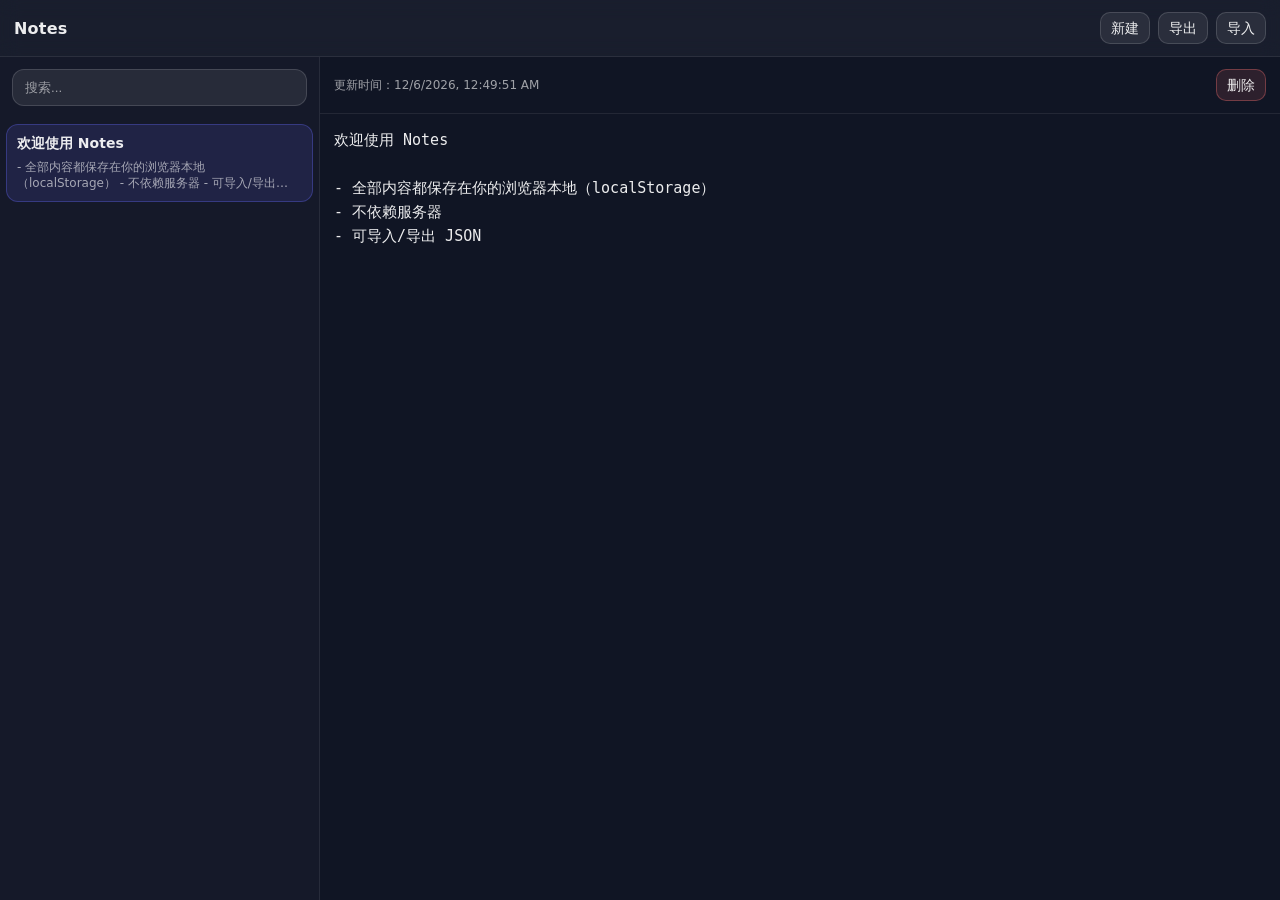
==== site/index.html @ 4919edec "chore: GitHub Pages compatible (remove backend sync)" ====
<!doctype html>
<html lang="zh-CN">
  <head>
    <meta charset="UTF-8" />
    <meta name="viewport" content="width=device-width, initial-scale=1.0" />
    <title>Notes</title>
    <meta name="theme-color" content="#0b1020" />
    <link rel="manifest" href="./manifest.webmanifest" />
    <link rel="icon" href="./icon.svg" type="image/svg+xml" />
    <link rel="stylesheet" href="./style.css" />
  </head>
  <body>
    <div class="app">
      <header class="topbar">
        <div class="brand">Notes</div>
        <div class="actions">
          <button id="newNoteBtn" type="button">新建</button>
          <button id="exportBtn" type="button">导出</button>
          <label class="import">
            导入
            <input id="importInput" type="file" accept="application/json" />
          </label>
        </div>
      </header>

      <main class="layout">
        <aside class="sidebar">
          <div class="search">
            <input id="searchInput" type="search" placeholder="搜索..." autocomplete="off" />
          </div>
          <div id="notesList" class="list" role="list"></div>
        </aside>

        <section class="editor">
          <div class="editorHeader">
            <div class="meta">
              <div id="updatedAt" class="updatedAt"></div>
            </div>
            <div class="editorActions">
              <button id="deleteBtn" type="button" class="danger">删除</button>
            </div>
          </div>

          <textarea
            id="contentInput"
            class="content"
            placeholder="写点什么..."
            spellcheck="false"
          ></textarea>
        </section>
      </main>
    </div>

    <script src="./app.js"></script>
  </body>
</html>
---- site/style.css ----
* {
  box-sizing: border-box;
}

html,
body {
  height: 100%;
}

body {
  margin: 0;
  font-family: ui-sans-serif, system-ui, -apple-system, Segoe UI, Roboto, Arial, "Noto Sans", "PingFang SC",
    "Hiragino Sans GB", "Microsoft YaHei", sans-serif;
  color: #111827;
  background: #0b1020;
}

.app {
  min-height: 100%;
  display: flex;
  flex-direction: column;
}

.topbar {
  display: flex;
  align-items: center;
  justify-content: space-between;
  padding: 12px 14px;
  background: rgba(255, 255, 255, 0.06);
  border-bottom: 1px solid rgba(255, 255, 255, 0.08);
  backdrop-filter: blur(10px);
}

.brand {
  font-weight: 700;
  letter-spacing: 0.2px;
  color: rgba(255, 255, 255, 0.92);
}

.actions {
  display: flex;
  gap: 8px;
  align-items: center;
}

button,
.import {
  appearance: none;
  border: 1px solid rgba(255, 255, 255, 0.14);
  background: rgba(255, 255, 255, 0.08);
  color: rgba(255, 255, 255, 0.92);
  padding: 8px 10px;
  border-radius: 10px;
  cursor: pointer;
  font-size: 14px;
  line-height: 1;
}

button:hover,
.import:hover {
  background: rgba(255, 255, 255, 0.12);
}

button:active,
.import:active {
  transform: translateY(1px);
}

button.danger {
  border-color: rgba(248, 113, 113, 0.35);
  background: rgba(248, 113, 113, 0.12);
}

.import input {
  display: none;
}

.layout {
  flex: 1;
  min-height: 0;
  display: grid;
  grid-template-columns: 320px 1fr;
}

.sidebar {
  border-right: 1px solid rgba(255, 255, 255, 0.08);
  background: rgba(255, 255, 255, 0.04);
  min-height: 0;
  display: flex;
  flex-direction: column;
}

.search {
  padding: 12px;
}

.search input {
  width: 100%;
  border: 1px solid rgba(255, 255, 255, 0.14);
  background: rgba(255, 255, 255, 0.08);
  color: rgba(255, 255, 255, 0.92);
  padding: 10px 12px;
  border-radius: 12px;
  outline: none;
}

.search input::placeholder {
  color: rgba(255, 255, 255, 0.55);
}

.list {
  overflow: auto;
  padding: 6px;
}

.noteItem {
  display: flex;
  flex-direction: column;
  gap: 6px;
  padding: 10px 10px;
  border-radius: 12px;
  cursor: pointer;
  border: 1px solid transparent;
}

.noteItem:hover {
  background: rgba(255, 255, 255, 0.06);
}

.noteItem.active {
  background: rgba(99, 102, 241, 0.14);
  border-color: rgba(99, 102, 241, 0.35);
}

.noteTitle {
  font-weight: 650;
  color: rgba(255, 255, 255, 0.92);
  font-size: 14px;
}

.notePreview {
  color: rgba(255, 255, 255, 0.6);
  font-size: 12px;
  line-height: 1.35;
  display: -webkit-box;
  -webkit-line-clamp: 2;
  -webkit-box-orient: vertical;
  overflow: hidden;
}

.editor {
  min-height: 0;
  display: flex;
  flex-direction: column;
  background: rgba(255, 255, 255, 0.02);
}

.editorHeader {
  display: flex;
  align-items: center;
  justify-content: space-between;
  padding: 12px 14px;
  border-bottom: 1px solid rgba(255, 255, 255, 0.08);
}

.updatedAt {
  color: rgba(255, 255, 255, 0.6);
  font-size: 12px;
}

.content {
  flex: 1;
  min-height: 0;
  width: 100%;
  border: none;
  outline: none;
  resize: none;
  padding: 14px;
  background: transparent;
  color: rgba(255, 255, 255, 0.92);
  font-size: 15px;
  line-height: 1.6;
}

.content::placeholder {
  color: rgba(255, 255, 255, 0.45);
}

@media (max-width: 900px) {
  .layout {
    grid-template-columns: 1fr;
  }
  .sidebar {
    border-right: none;
    border-bottom: 1px solid rgba(255, 255, 255, 0.08);
  }
}
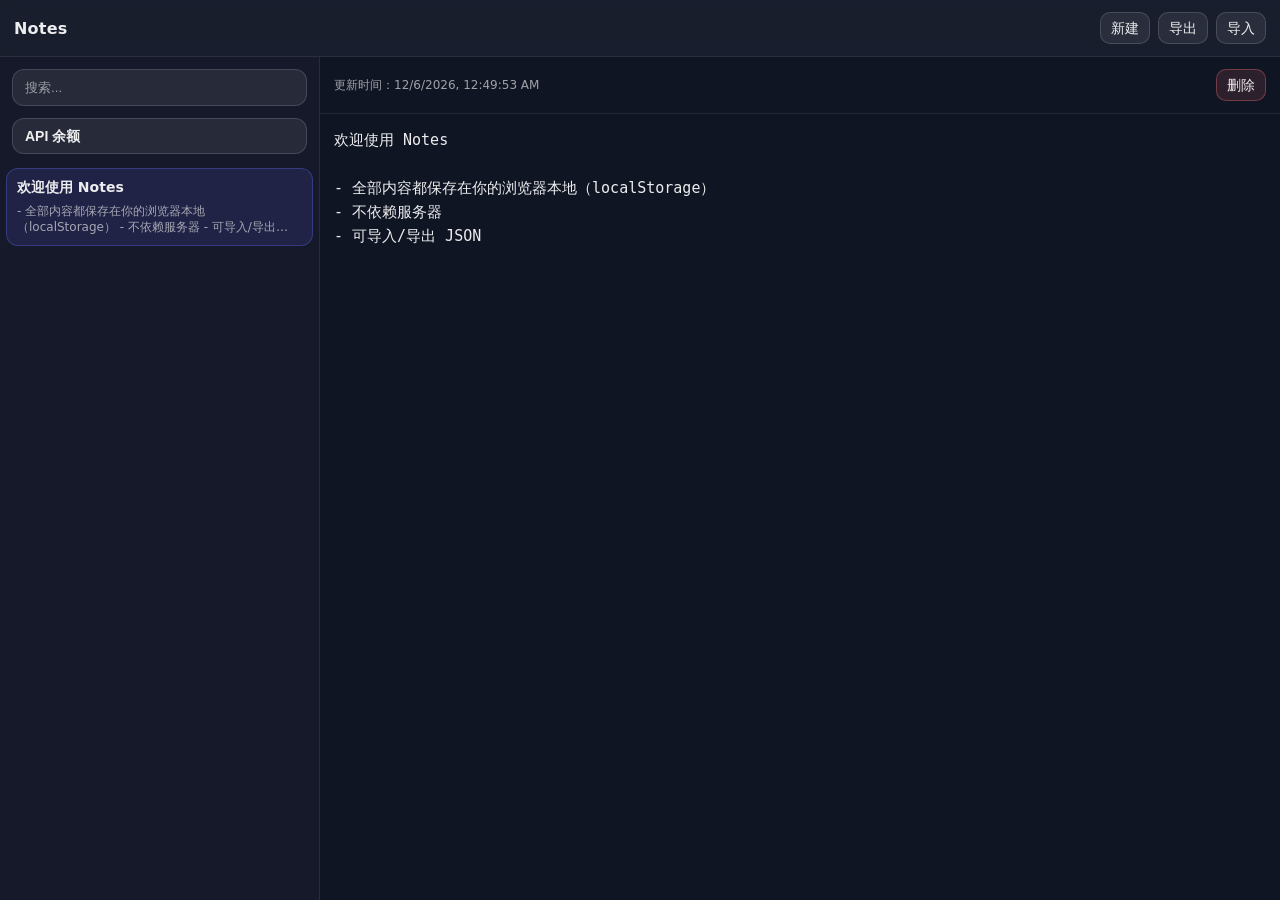
==== commit 695c0201: "feat: add API balance dashboard page" ====
--- a/site/index.html
+++ b/site/index.html
@@ -28,6 +28,9 @@
           <div class="search">
             <input id="searchInput" type="search" placeholder="搜索..." autocomplete="off" />
           </div>
+          <div class="pinned">
+            <button id="dashboardBtn" type="button" class="pinnedBtn">API 余额</button>
+          </div>
           <div id="notesList" class="list" role="list"></div>
         </aside>
 
@@ -47,6 +50,20 @@
             placeholder="写点什么..."
             spellcheck="false"
           ></textarea>
+
+          <div id="dashboardView" class="dashboard hidden">
+            <div class="dashboardHeader">
+              <div class="dashboardTitle">API 余额</div>
+              <div class="dashboardActions">
+                <button id="refreshDashboardBtn" type="button">刷新</button>
+                <button id="setDashboardDataBtn" type="button">设置数据</button>
+              </div>
+            </div>
+            <div class="dashboardMeta">
+              <div id="dashboardUpdatedAt" class="updatedAt"></div>
+            </div>
+            <div id="dashboardCards" class="cards"></div>
+          </div>
         </section>
       </main>
     </div>
--- a/site/style.css
+++ b/site/style.css
@@ -106,6 +106,26 @@
 
 .search input::placeholder {
   color: rgba(255, 255, 255, 0.55);
+}
+
+.pinned {
+  padding: 0 12px 8px;
+}
+
+.pinnedBtn {
+  width: 100%;
+  text-align: left;
+  font-weight: 700;
+  padding: 10px 12px;
+  border-radius: 12px;
+  border: 1px solid rgba(255, 255, 255, 0.14);
+  background: rgba(255, 255, 255, 0.08);
+  color: rgba(255, 255, 255, 0.92);
+}
+
+.pinnedBtn.active {
+  background: rgba(99, 102, 241, 0.14);
+  border-color: rgba(99, 102, 241, 0.35);
 }
 
 .list {
@@ -186,6 +206,70 @@
   color: rgba(255, 255, 255, 0.45);
 }
 
+.hidden {
+  display: none !important;
+}
+
+.dashboard {
+  flex: 1;
+  min-height: 0;
+  display: flex;
+  flex-direction: column;
+  gap: 12px;
+  padding: 14px;
+  overflow: auto;
+}
+
+.dashboardHeader {
+  display: flex;
+  align-items: center;
+  justify-content: space-between;
+  gap: 12px;
+}
+
+.dashboardTitle {
+  font-weight: 800;
+  color: rgba(255, 255, 255, 0.92);
+}
+
+.dashboardActions {
+  display: flex;
+  align-items: center;
+  gap: 8px;
+}
+
+.cards {
+  display: grid;
+  grid-template-columns: repeat(auto-fit, minmax(220px, 1fr));
+  gap: 12px;
+}
+
+.card {
+  border: 1px solid rgba(255, 255, 255, 0.14);
+  background: rgba(255, 255, 255, 0.06);
+  border-radius: 14px;
+  padding: 12px;
+}
+
+.cardName {
+  font-weight: 700;
+  color: rgba(255, 255, 255, 0.92);
+}
+
+.cardValue {
+  font-size: 28px;
+  font-weight: 900;
+  margin-top: 6px;
+  letter-spacing: -0.02em;
+  color: rgba(255, 255, 255, 0.92);
+}
+
+.cardMeta {
+  margin-top: 8px;
+  color: rgba(255, 255, 255, 0.6);
+  font-size: 12px;
+}
+
 @media (max-width: 900px) {
   .layout {
     grid-template-columns: 1fr;
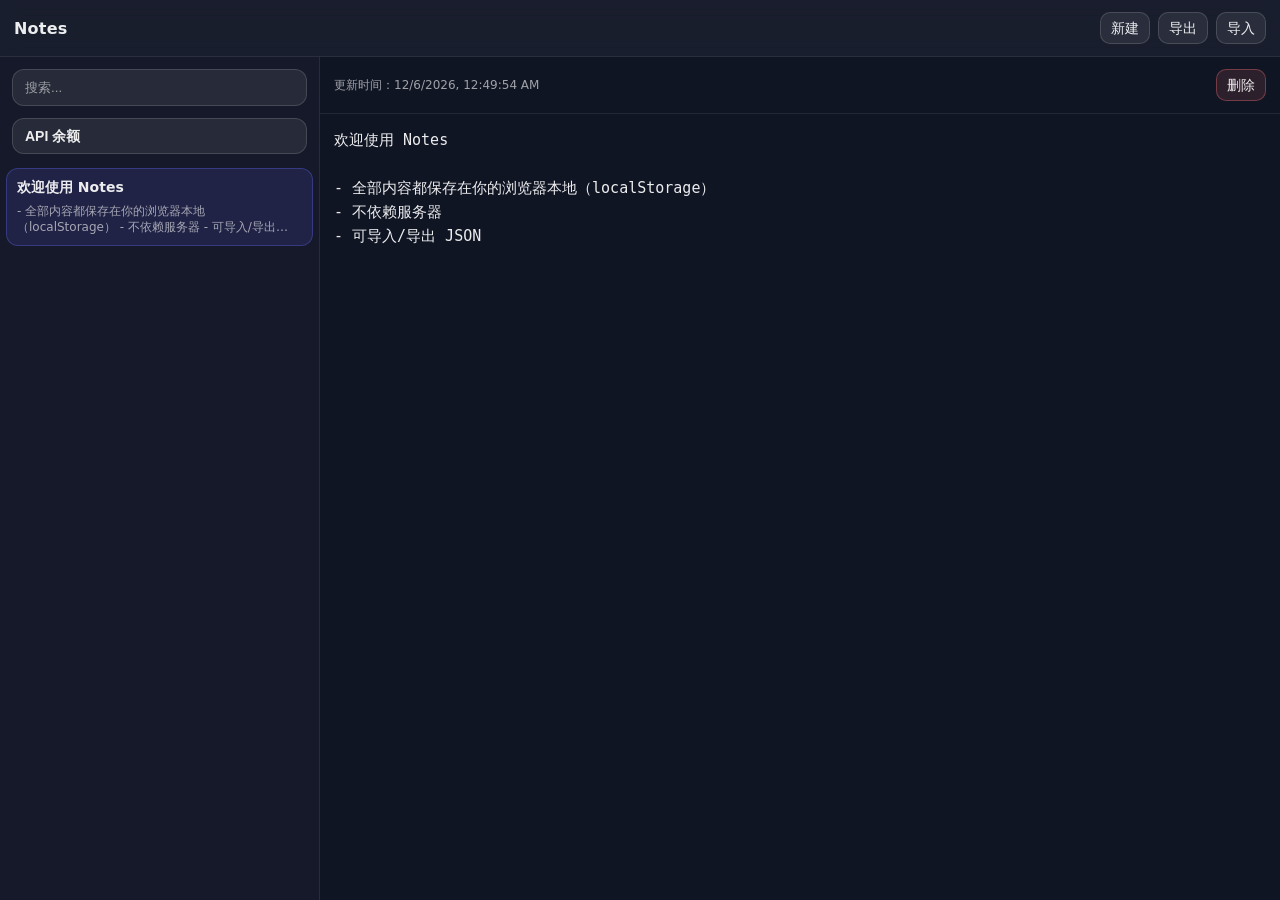
==== commit 9d30a310: "fix: make API dashboard data private (remove status.json, import/paste only)" ====
--- a/site/index.html
+++ b/site/index.html
@@ -55,8 +55,10 @@
             <div class="dashboardHeader">
               <div class="dashboardTitle">API 余额</div>
               <div class="dashboardActions">
-                <button id="refreshDashboardBtn" type="button">刷新</button>
-                <button id="setDashboardDataBtn" type="button">设置数据</button>
+                <button id="refreshDashboardBtn" type="button">重载</button>
+                <button id="importDashboardBtn" type="button">导入JSON</button>
+                <button id="setDashboardDataBtn" type="button">粘贴JSON</button>
+                <input id="importDashboardInput" type="file" accept="application/json" style="display: none" />
               </div>
             </div>
             <div class="dashboardMeta">
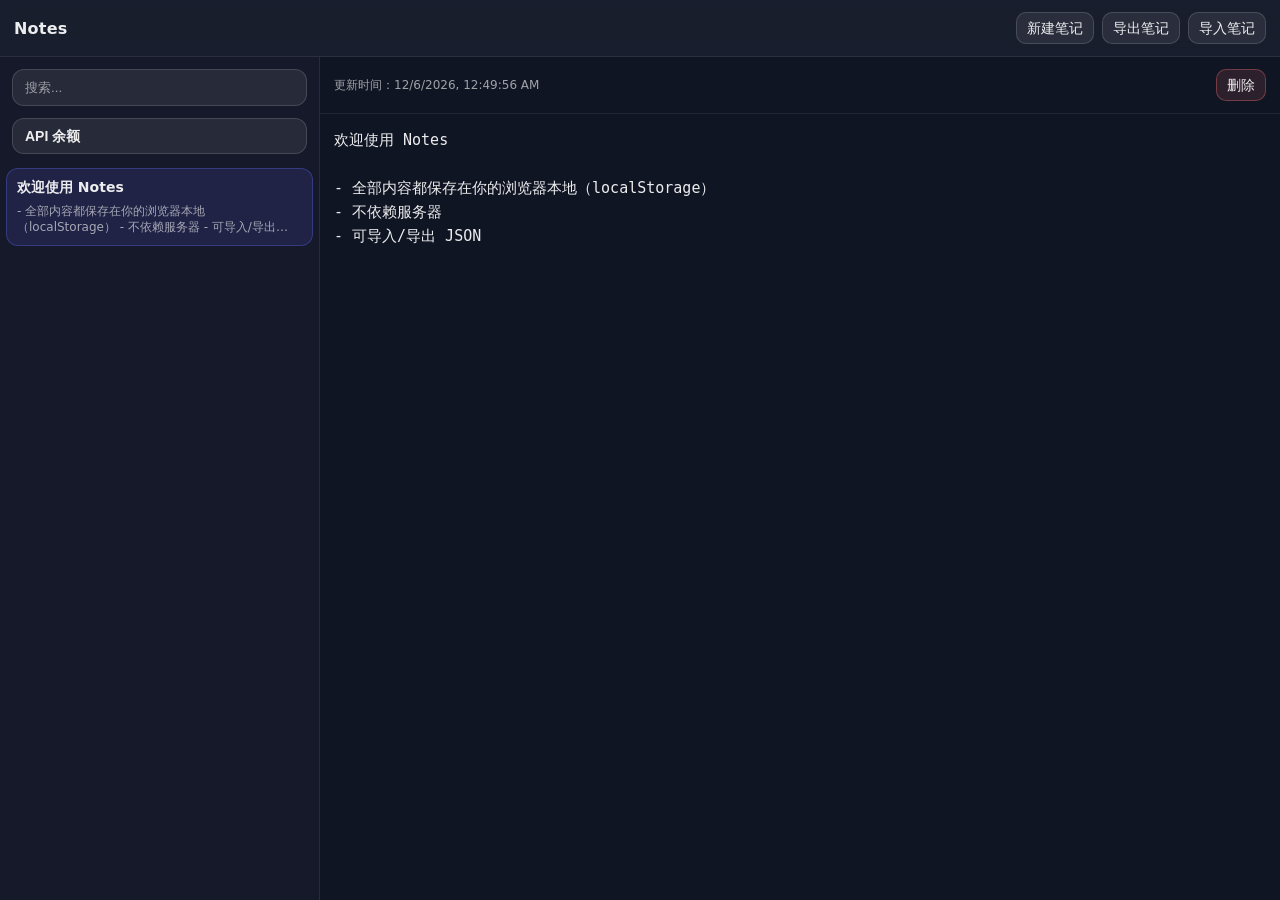
==== commit 6015ea9a: "ui: clarify note vs dashboard import buttons" ====
--- a/site/index.html
+++ b/site/index.html
@@ -14,10 +14,10 @@
       <header class="topbar">
         <div class="brand">Notes</div>
         <div class="actions">
-          <button id="newNoteBtn" type="button">新建</button>
-          <button id="exportBtn" type="button">导出</button>
+          <button id="newNoteBtn" type="button">新建笔记</button>
+          <button id="exportBtn" type="button">导出笔记</button>
           <label class="import">
-            导入
+            导入笔记
             <input id="importInput" type="file" accept="application/json" />
           </label>
         </div>
--- a/site/style.css
+++ b/site/style.css
@@ -270,6 +270,10 @@
   font-size: 12px;
 }
 
+.cardMeta + .cardMeta {
+  margin-top: 4px;
+}
+
 @media (max-width: 900px) {
   .layout {
     grid-template-columns: 1fr;
